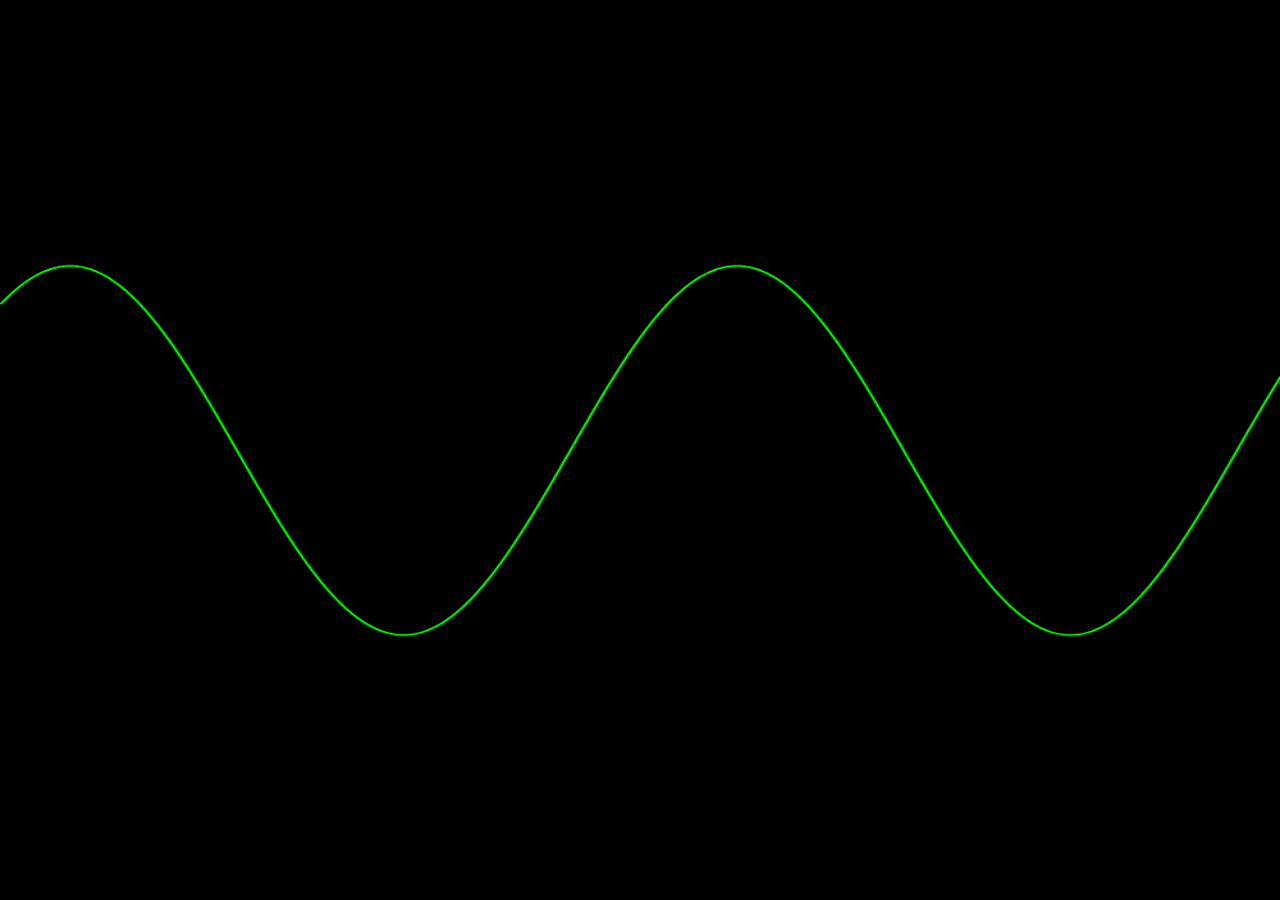
==== index.html @ 5593ba8e "upload1" ====
<!DOCTYPE HTML>
<html lang="en">
  <head>
    <meta charset="UTF-8">
    <link rel="stylesheet" href="css/style.css" />
    <link rel="stylesheet" href="css/index.css" />
  	<meta name="description" content="INSERT DESC HERE" />
    <meta name="keywords" content="Evan, Eckels, Web, Design, Developer, Website, Websites" />
    <meta name="viewport" content="width=device-width, initial-scale=1.0, maximum-scale=1.0, user-scalable=yes">
    <link href="https://fonts.googleapis.com/css?family=Open+Sans:400,800" rel="stylesheet">
    <script src="https://ajax.googleapis.com/ajax/libs/jquery/3.1.0/jquery.min.js"></script>
    <script src="js/sinewave.js"></script>
    <title>Evan Eckels</title>
  </head>

<body>
  <canvas id="canvas" width="1000px" height="1000px">
  <canvas id="canvas2" width="1000px" height="1000px">
</body>
---- css/index.css ----
body {
  padding: 0;
  margin: 0;
  background-color: black;
}

canvas {
  width: 100%;
  height: 100vh;
  margin: 0;
  position: absolute;
  background-color: transparent;
}

#canvas {

}

#canvas2 {

}
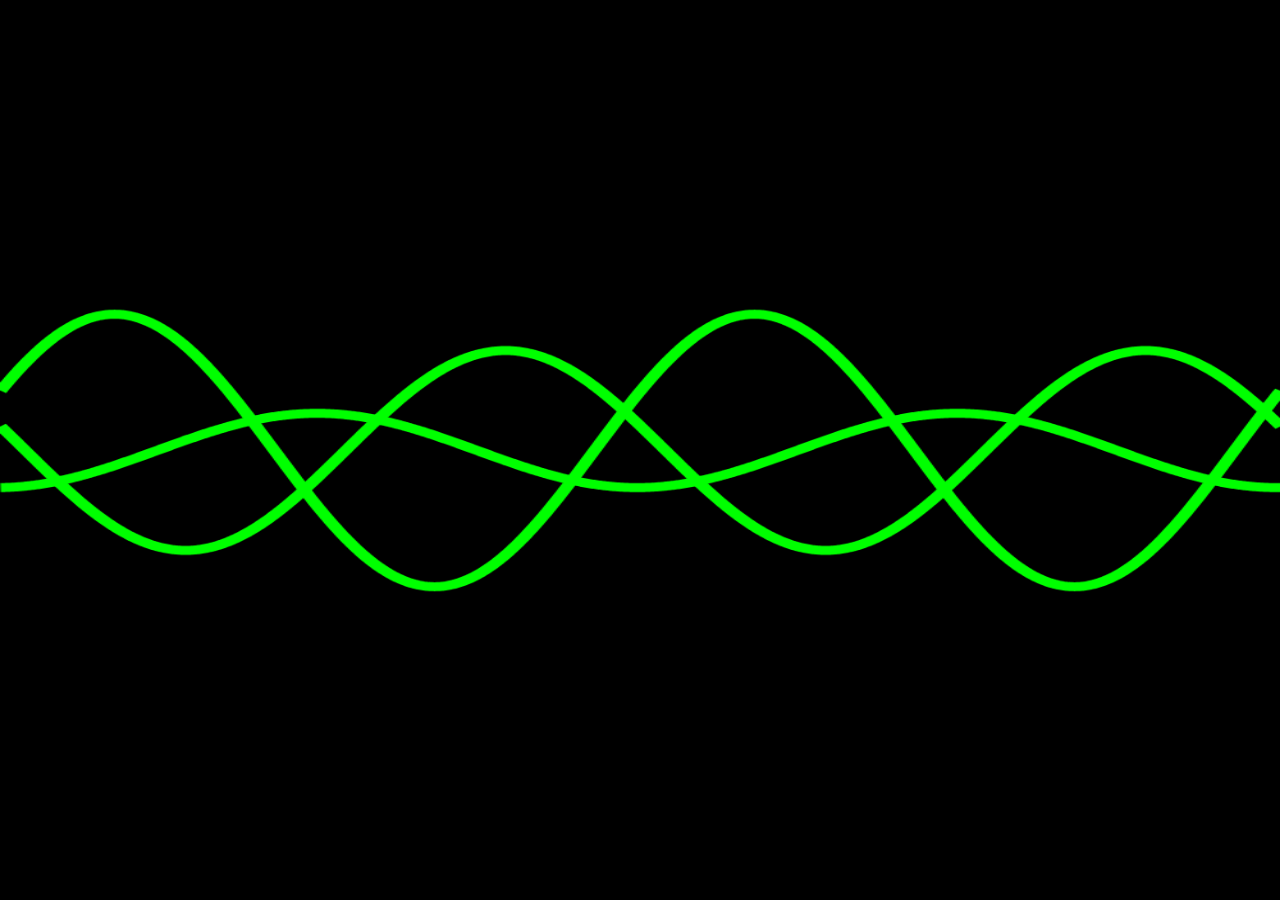
==== commit 7a6589d5: "dank changes" ====
--- a/index.html
+++ b/index.html
@@ -14,6 +14,6 @@
   </head>
 
 <body>
-  <canvas id="canvas" width="1000px" height="1000px">
-  <canvas id="canvas2" width="1000px" height="1000px">
+  <canvas id="1" width="1000px" height="1000px">
+  <canvas id="2" width="1000px" height="1000px">
 </body>
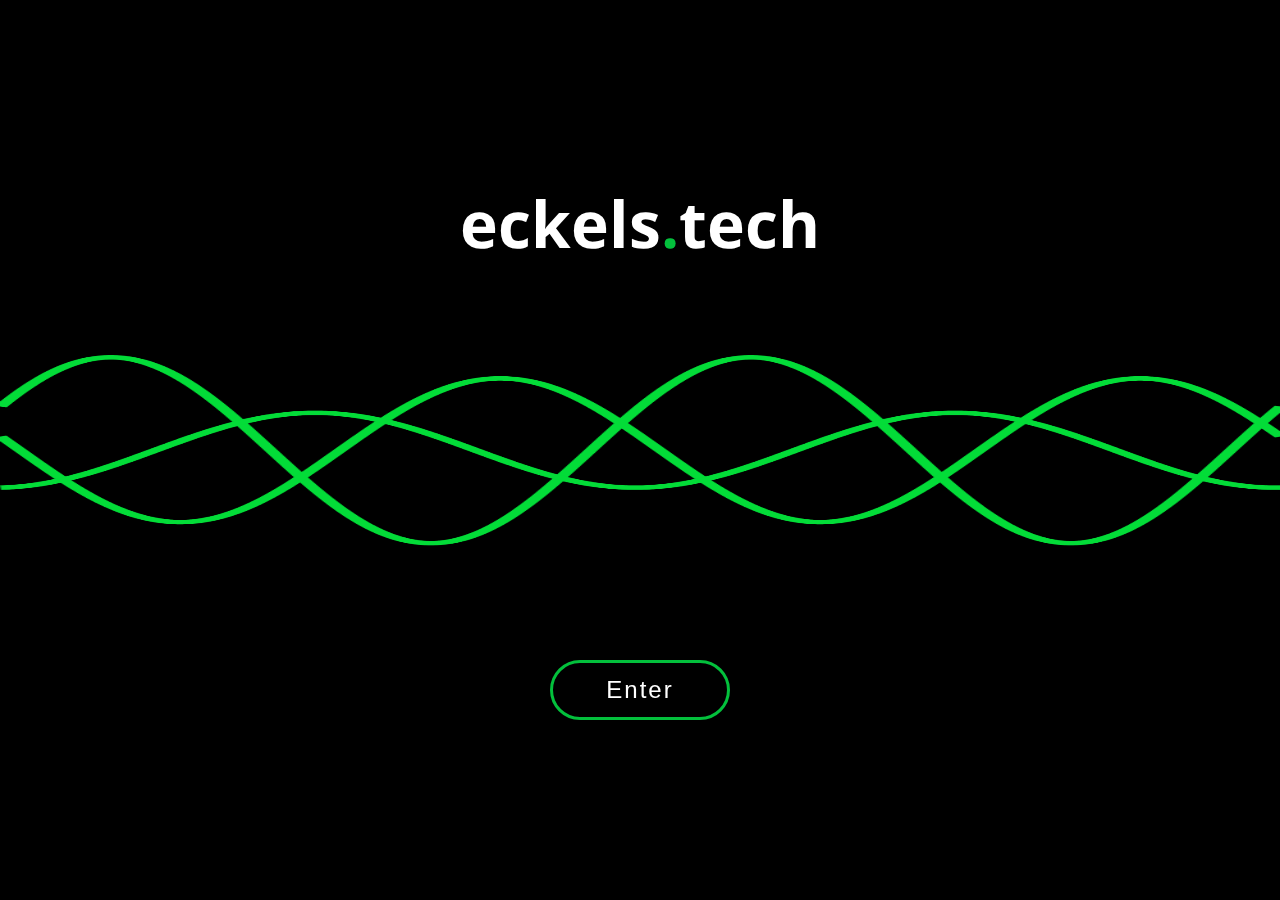
==== commit 927cb010: "overhaul" ====
--- a/index.html
+++ b/index.html
@@ -14,6 +14,9 @@
   </head>
 
 <body>
-  <canvas id="1" width="1000px" height="1000px">
-  <canvas id="2" width="1000px" height="1000px">
+  <h1>eckels<span>.</span>tech</h1>
+  <button>Enter</button>
+  <canvas id="1" width="1000px" height="2000px">
+  <canvas id="2" width="1000px" height="2000px">
+  <canvas id="3" width="1000px" height="2000px">
 </body>
--- a/css/index.css
+++ b/css/index.css
@@ -2,6 +2,7 @@
   padding: 0;
   margin: 0;
   background-color: black;
+  font-family: 'Open Sans', sans-serif;
 }
 
 canvas {
@@ -10,12 +11,76 @@
   margin: 0;
   position: absolute;
   background-color: transparent;
+  z-index: 1;
 }
 
-#canvas {
+h1 {
+  font-weight: bold;
+  position: absolute;
+  z-index: 50;
+  margin: 0;
+  color: white;
+  text-align: center;
+  width: 380px;
+  font-size: 400%;
+  margin-left: -190px;
+  left: 50%;
+  top: 20vh;
+}
+
+button {
+  position: absolute;
+  border: solid #03c03c 3px;
+  bottom: 20vh;
+  left: 50%;
+  width: 180px;
+  margin: 0;
+  font-size: 150%;
+  color: white;
+  cursor: pointer;
+  height: 60px;
+  border-radius: 30px;
+  margin-left: -90px;
+  background-color: transparent;
+  outline: none;
+  z-index: 51;
+  letter-spacing: 2px;
+  transition: background-color .3s;
+}
+
+button:hover {
+  background-color: #03c03c;
+}
+
+span {
+  color: #03c03c;
+}
+
+@media (max-width: 515px) {
+
+h1 {
+  font-size: 300%;
+}
+
+button {
+  font-size: 120%;
+  height: 50px;
+  width: 150px;
+  margin-left: -75px;
+}
 
 }
 
-#canvas2 {
+@media (max-width: 415px) {
+
+h1 {
+  font-size: 280%;
+}
+
+button {
+  width: 130px;
+  margin-left: -65px;
+  height: 45px;
+}
 
 }
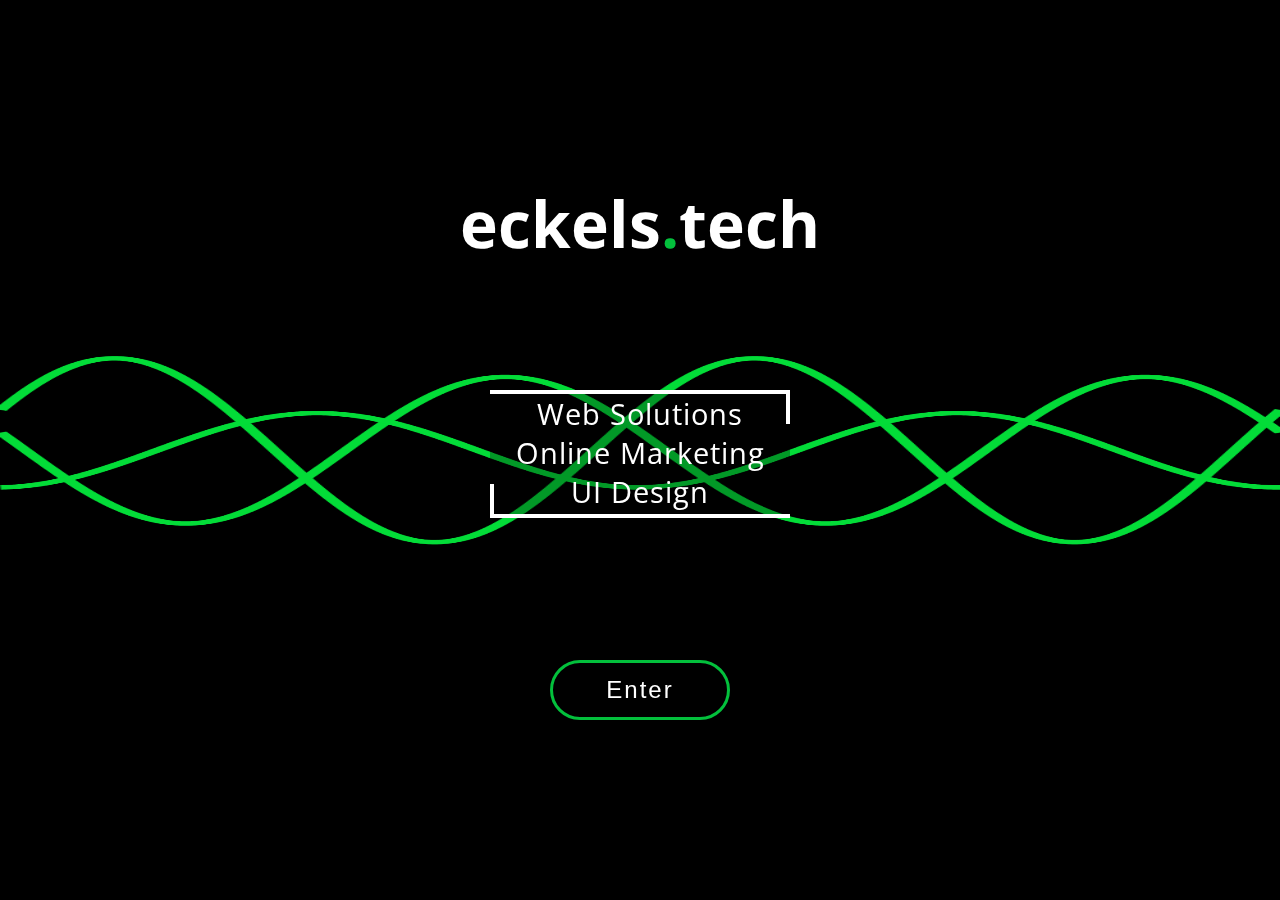
==== commit cee3c71d: "added text" ====
--- a/index.html
+++ b/index.html
@@ -15,6 +15,13 @@
 
 <body>
   <h1>eckels<span>.</span>tech</h1>
+    <div id="center-div" class="middle">
+        <div class="middle-border-left"></div>
+        <div class="middle-border-right"></div>
+      <h3>Web Solutions</h3>
+      <h3>Online Marketing</h3>
+      <h3>UI Design</h3>
+    </div>
   <button>Enter</button>
   <canvas id="1" width="1000px" height="2000px">
   <canvas id="2" width="1000px" height="2000px">
--- a/css/index.css
+++ b/css/index.css
@@ -56,6 +56,59 @@
   color: #03c03c;
 }
 
+.middle {
+  text-align: center;
+  position: absolute;
+  z-index: 49;
+  top: 50vh;
+  left: 50%;
+  width: 300px;
+  height: 120px;
+  margin-left: -150px;
+  margin-top: -60px;
+  border-top: solid white 4px;
+  border-bottom: solid white 4px;
+  background-color: rgba(0, 0, 0, 0.3);
+}
+
+.middle-border-left {
+  position: absolute;
+  top: 75%;
+  bottom: 0;
+  border-left: solid white 4px;
+}
+
+.middle-border-right {
+  position: absolute;
+  top: 0;
+  bottom: 75%;
+  right: 0;
+  border-right: solid white 4px;
+}
+
+h3 {
+  color: white;
+  font-weight: normal;
+  font-size: 180%;
+  margin: 0;
+  letter-spacing: 1px;
+}
+
+@media (max-width: 635px) {
+
+.middle {
+  height: 100px;
+  margin-top: -50px;
+  width: 260px;
+  margin-left: -130px;
+}
+
+h3 {
+  font-size: 140%;
+}
+
+}
+
 @media (max-width: 515px) {
 
 h1 {
@@ -67,6 +120,17 @@
   height: 50px;
   width: 150px;
   margin-left: -75px;
+}
+
+.middle {
+  height: 90px;
+  margin-top: -45px;
+  width: 230px;
+  margin-left: -115px;
+}
+
+h3 {
+  font-size: 125%;
 }
 
 }
